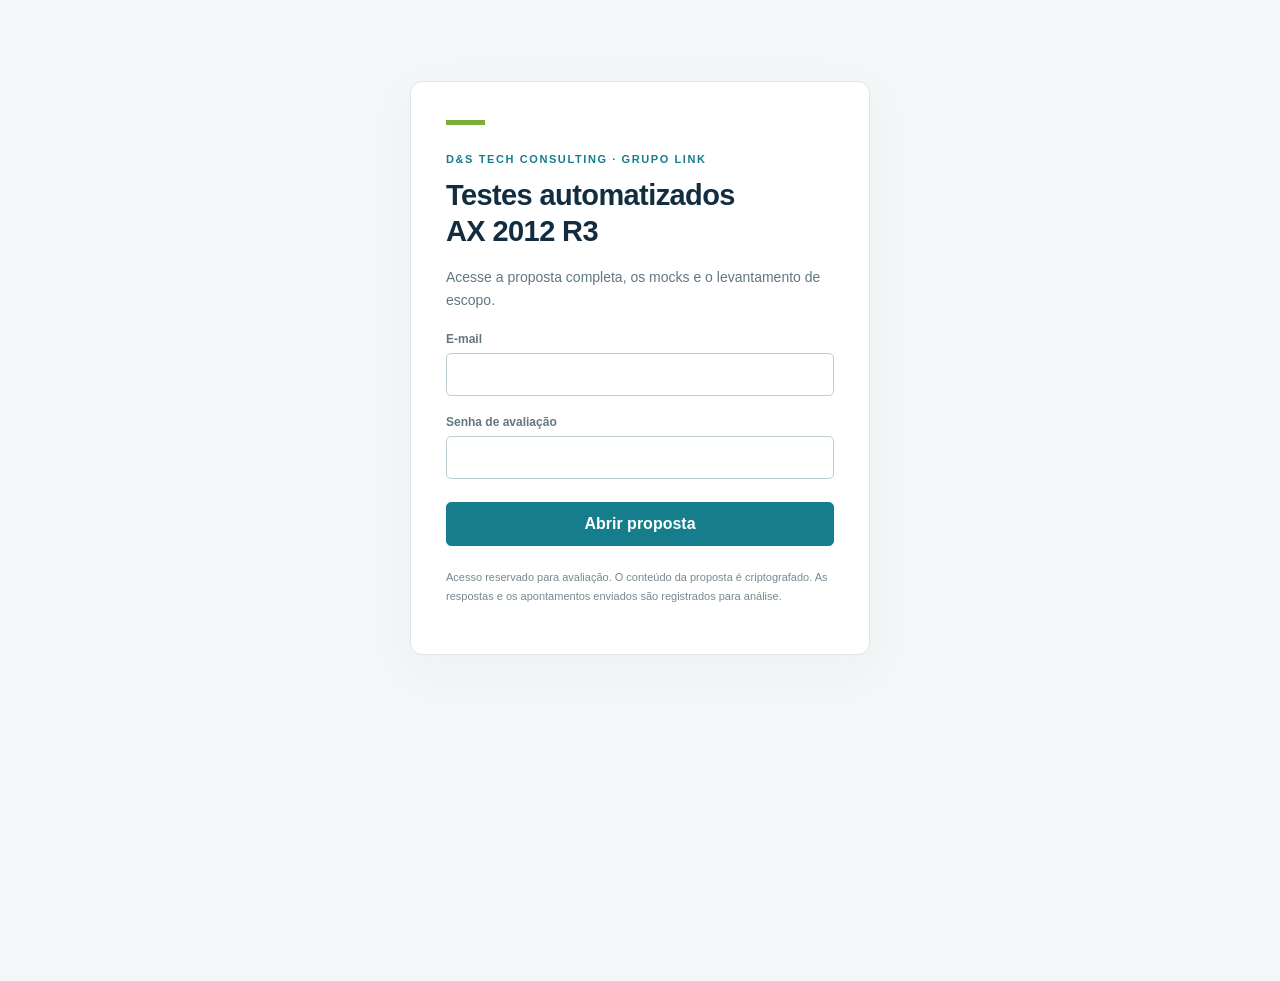
==== administracao/index.html @ 188d08c1 "Atualizar portal com documentacao, duas opcoes e apontamentos" ====
<!doctype html><html lang="pt-BR"><head><meta charset="utf-8"><meta name="viewport" content="width=device-width,initial-scale=1"><meta name="robots" content="noindex,nofollow"><meta http-equiv="Content-Security-Policy" content="default-src 'self'; script-src 'self' 'unsafe-inline'; style-src 'self' 'unsafe-inline'; img-src 'self' data: blob:; frame-src 'self' blob:; connect-src 'self' https://ccatstxkewcaozxwknfy.supabase.co; object-src 'none'; base-uri 'self'; form-action 'none'"><title>Proposta privada · Testes AX 2012 R3</title><link rel="stylesheet" href="../acesso.css"></head>
<body><main id="login" class="login"><div class="mark"></div><div class="eyebrow">D&S Tech Consulting · Grupo LINK</div><h1>Testes automatizados<br>AX 2012 R3</h1><p>Acesse a proposta completa, os mocks e o levantamento de escopo.</p><form id="login-form"><label>E-mail<input id="email" type="email" autocomplete="username" required></label><label>Senha de avaliação<input id="password" type="password" autocomplete="current-password" required></label><button id="enter" type="submit">Abrir proposta</button><div class="error" id="error" role="alert"></div></form><p class="small">Acesso reservado para avaliação. O conteúdo da proposta é criptografado. As respostas e os apontamentos enviados são registrados para análise.</p></main>
<section id="session" hidden><header class="sessionbar"><div class="left"><button id="home" type="button">Alternativas</button><button id="back-proposal" type="button" hidden>Voltar à proposta</button><span class="identity" id="identity"></span></div><div class="right"><button id="review" type="button">Registrar apontamento</button><button id="admin-link" type="button">Área administrativa</button><button id="logout" type="button">Sair</button></div></header><iframe id="demo-frame" title="Proposta e simulações de testes AX 2012 R3"></iframe></section>
<dialog id="feedback-dialog" class="feedback-dialog" aria-labelledby="fb-title"><div class="fb-header"><h2 id="fb-title">Registrar apontamento</h2><button type="button" id="fb-close" aria-label="Fechar apontamento">×</button></div><div class="fb-body"><form id="feedback-form"><div class="fb-context"><span id="fb-context"></span><small id="fb-quote"></small><button id="fb-context-refresh" type="button">Usar a tela atual como referência</button></div><div class="fb-grid"><label>Seu nome<input name="name" id="fb-name" required minlength="2" maxlength="150"></label><label>E-mail<input name="email" id="fb-email" type="email" required maxlength="254"></label><label>Opção<select name="option" id="fb-option"><option value="integrated_ax">01 · Integrada ao AX</option><option value="web">02 · Portal web</option></select></label><label>Tipo de apontamento<select name="category"><option>Dúvida</option><option>Sugestão</option><option>Ajuste funcional</option><option>Ajuste visual</option><option>Erro na simulação</option></select></label><label>Prioridade<select name="priority"><option>A avaliar</option><option>Bloqueante</option><option>Importante</option><option>Melhoria</option></select></label><label>Campo, trecho ou ação de referência<input name="reference" maxlength="200" placeholder="Ex.: botão Executar grupo"></label></div><label>Sua observação<textarea name="message" id="fb-message" required maxlength="4000" rows="5" placeholder="Descreva a dúvida, o comportamento esperado ou a alteração sugerida."></textarea></label><label class="fb-check"><input type="checkbox" name="consent" id="fb-consent" required><span>Autorizo o registro deste apontamento para análise da proposta.</span></label><p id="fb-draft"></p><button id="fb-submit" type="submit">Salvar apontamento</button><div id="fb-result" role="status" aria-live="polite"></div></form></div></dialog>
<script src="../acesso.js"></script></body></html>
---- acesso.css ----
*{box-sizing:border-box}html,body{margin:0;min-height:100%;font-family:Segoe UI,Arial,sans-serif;color:#263f4c;background:#f4f7f8}body{min-height:100vh}.login{max-width:460px;margin:9vh auto;padding:38px 35px;background:#fff;border:1px solid #dce6e8;border-radius:12px;box-shadow:0 15px 55px #122d4009}.mark{width:39px;height:5px;background:#79ae3b;margin-bottom:28px}.eyebrow{font-size:11px;font-weight:700;letter-spacing:1.6px;color:#167d8d;text-transform:uppercase}h1{font-size:29px;letter-spacing:-.6px;line-height:1.25;color:#122d40;margin:12px 0 16px}p{font-size:14px;line-height:1.7;color:#607782}label{display:grid;gap:7px;font-size:12px;font-weight:600;color:#607782;margin-top:19px}input{font:inherit;font-size:15px;width:100%;border:1px solid #bdced6;border-radius:5px;padding:12px 13px;color:#263f4c}button{font:inherit;font-weight:600;cursor:pointer;border:1px solid #167d8d;background:#167d8d;color:#fff;border-radius:5px;padding:12px 15px}form button{width:100%;margin-top:23px}button:hover{background:#116775}button:disabled{opacity:.6;cursor:wait}button:focus-visible,input:focus-visible{outline:3px solid #9dcfdb;outline-offset:3px}.small{font-size:11px;color:#778991;line-height:1.7;margin-top:22px}.error{font-size:13px;color:#a43d3d;line-height:1.6;margin-top:14px}.error:empty{display:none}[hidden]{display:none!important}.sessionbar{height:37px;background:#122d40;color:#d4e4eb;display:flex;justify-content:space-between;align-items:center;padding:0 16px;font-size:11px;gap:10px}.sessionbar button{font-size:11px;border:0;padding:5px 9px;background:transparent;color:#e3eef2}.sessionbar .left{display:flex;align-items:center;gap:16px}.sessionbar .identity{white-space:nowrap;overflow:hidden;text-overflow:ellipsis}iframe{display:block;border:0;width:100%;height:calc(100vh - 37px);background:#fff}@media(max-width:550px){.login{margin:6vh 17px;padding:29px 24px}.sessionbar .identity{display:none}.sessionbar{padding:0 9px}h1{font-size:26px}}

.sessionbar{height:40px;padding:0 12px}.sessionbar .left,.sessionbar .right{display:flex;align-items:center;gap:8px}.sessionbar button{padding:6px 8px;white-space:nowrap}.sessionbar .identity{max-width:250px}.sessionbar #review{background:#ffc20a;color:#1c282f}.sessionbar #review:hover{background:#edb100}iframe{height:calc(100vh - 40px)}
.feedback-dialog{border:1px solid #b5cbd5;border-radius:9px;width:min(680px,calc(100% - 26px));max-height:94vh;padding:0;color:#263f4c;box-shadow:0 20px 100px #122d4055}.feedback-dialog::backdrop{background:#122d4055}.fb-header{padding:19px 23px;border-bottom:1px solid #dce6e8;display:flex;justify-content:space-between;gap:15px;align-items:center;background:#f5f9fa}.fb-header h2{font-size:21px;color:#122d40;margin:0}.fb-header button{width:28px;height:28px;padding:0;background:#fff;color:#506d7d;border-color:#c5d7df}.fb-body{padding:8px 23px 23px}.fb-context{background:#f0f6f3;border-left:3px solid #79ae3b;padding:10px 13px;font-size:12px;margin:8px 0}.fb-context small{display:block;color:#607782;font-size:11px;margin-top:5px}.fb-context button{width:auto;margin:7px 0 0;font-size:11px;padding:4px 8px;background:#fff;color:#386071;border-color:#c8dbdf}.fb-grid{display:grid;grid-template-columns:1fr 1fr;gap:0 17px}.feedback-dialog label{margin-top:13px}.feedback-dialog input,.feedback-dialog select,.feedback-dialog textarea{font:inherit;font-size:13px;padding:9px;width:100%;border:1px solid #bdced6;border-radius:4px;color:#263f4c;background:#fff}.feedback-dialog textarea{resize:vertical;min-height:110px}.feedback-dialog .fb-check{display:flex;align-items:start;gap:8px;font-size:12px;line-height:1.5;font-weight:400}.feedback-dialog .fb-check input{width:15px;height:15px;accent-color:#167d8d;margin-top:2px;flex-shrink:0}.feedback-dialog form button[type=submit]{margin-top:13px}.fb-success,.fb-error{font-size:12px;line-height:1.6;margin-top:12px;overflow-wrap:anywhere;padding:10px;background:#edf6e9;border:1px solid #c5dcb7}.fb-error{background:#fff5eb;border-color:#e7c6a0}.fb-success:empty,.fb-error:empty{display:none}#fb-quote{white-space:pre-wrap;max-height:75px;overflow:auto}#fb-draft{font-size:11px;color:#607782;margin:12px 0 0}@media(max-width:700px){.sessionbar .identity{display:none}.sessionbar{padding:0 5px;gap:2px}.sessionbar .left,.sessionbar .right{gap:2px}.sessionbar button{font-size:10px;padding:5px}.fb-body{padding:8px 16px 19px}.fb-header{padding:15px 16px}.fb-grid{grid-template-columns:1fr}.sessionbar #admin-link{font-size:0}.sessionbar #admin-link:before{content:'Admin';font-size:10px}}
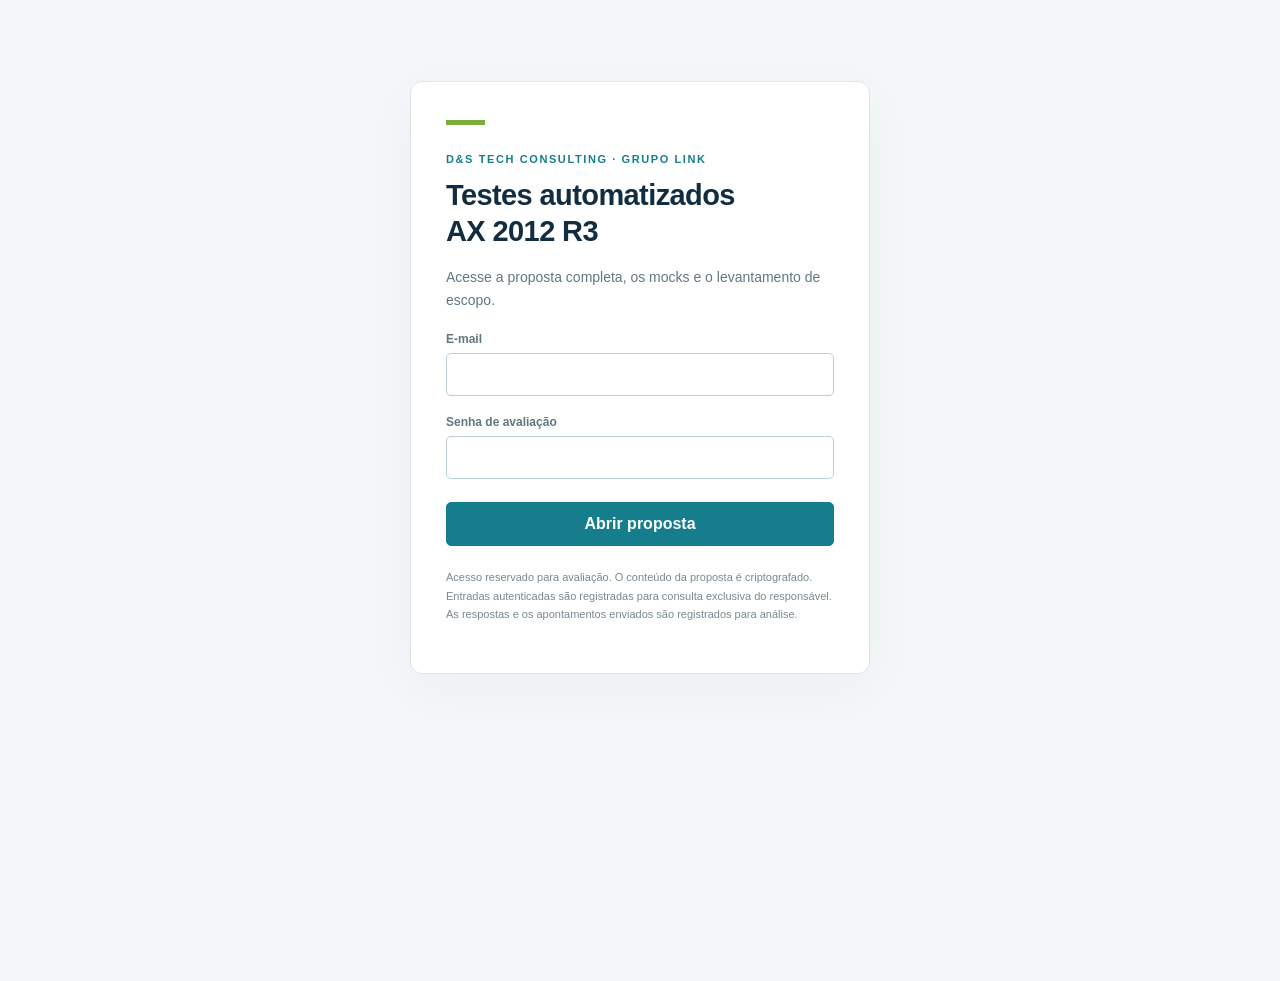
==== commit 0c65cafb: "Revisar rotulos da consulta de acessos" ====
--- a/administracao/index.html
+++ b/administracao/index.html
@@ -1,5 +1,5 @@
-<!doctype html><html lang="pt-BR"><head><meta charset="utf-8"><meta name="viewport" content="width=device-width,initial-scale=1"><meta name="robots" content="noindex,nofollow"><meta http-equiv="Content-Security-Policy" content="default-src 'self'; script-src 'self' 'unsafe-inline'; style-src 'self' 'unsafe-inline'; img-src 'self' data: blob:; frame-src 'self' blob:; connect-src 'self' https://ccatstxkewcaozxwknfy.supabase.co; object-src 'none'; base-uri 'self'; form-action 'none'"><title>Proposta privada · Testes AX 2012 R3</title><link rel="stylesheet" href="../acesso.css"></head>
-<body><main id="login" class="login"><div class="mark"></div><div class="eyebrow">D&S Tech Consulting · Grupo LINK</div><h1>Testes automatizados<br>AX 2012 R3</h1><p>Acesse a proposta completa, os mocks e o levantamento de escopo.</p><form id="login-form"><label>E-mail<input id="email" type="email" autocomplete="username" required></label><label>Senha de avaliação<input id="password" type="password" autocomplete="current-password" required></label><button id="enter" type="submit">Abrir proposta</button><div class="error" id="error" role="alert"></div></form><p class="small">Acesso reservado para avaliação. O conteúdo da proposta é criptografado. As respostas e os apontamentos enviados são registrados para análise.</p></main>
-<section id="session" hidden><header class="sessionbar"><div class="left"><button id="home" type="button">Alternativas</button><button id="back-proposal" type="button" hidden>Voltar à proposta</button><span class="identity" id="identity"></span></div><div class="right"><button id="review" type="button">Registrar apontamento</button><button id="admin-link" type="button">Área administrativa</button><button id="logout" type="button">Sair</button></div></header><iframe id="demo-frame" title="Proposta e simulações de testes AX 2012 R3"></iframe></section>
-<dialog id="feedback-dialog" class="feedback-dialog" aria-labelledby="fb-title"><div class="fb-header"><h2 id="fb-title">Registrar apontamento</h2><button type="button" id="fb-close" aria-label="Fechar apontamento">×</button></div><div class="fb-body"><form id="feedback-form"><div class="fb-context"><span id="fb-context"></span><small id="fb-quote"></small><button id="fb-context-refresh" type="button">Usar a tela atual como referência</button></div><div class="fb-grid"><label>Seu nome<input name="name" id="fb-name" required minlength="2" maxlength="150"></label><label>E-mail<input name="email" id="fb-email" type="email" required maxlength="254"></label><label>Opção<select name="option" id="fb-option"><option value="integrated_ax">01 · Integrada ao AX</option><option value="web">02 · Portal web</option></select></label><label>Tipo de apontamento<select name="category"><option>Dúvida</option><option>Sugestão</option><option>Ajuste funcional</option><option>Ajuste visual</option><option>Erro na simulação</option></select></label><label>Prioridade<select name="priority"><option>A avaliar</option><option>Bloqueante</option><option>Importante</option><option>Melhoria</option></select></label><label>Campo, trecho ou ação de referência<input name="reference" maxlength="200" placeholder="Ex.: botão Executar grupo"></label></div><label>Sua observação<textarea name="message" id="fb-message" required maxlength="4000" rows="5" placeholder="Descreva a dúvida, o comportamento esperado ou a alteração sugerida."></textarea></label><label class="fb-check"><input type="checkbox" name="consent" id="fb-consent" required><span>Autorizo o registro deste apontamento para análise da proposta.</span></label><p id="fb-draft"></p><button id="fb-submit" type="submit">Salvar apontamento</button><div id="fb-result" role="status" aria-live="polite"></div></form></div></dialog>
-<script src="../acesso.js"></script></body></html>
+<!doctype html><html lang="pt-BR"><head><meta charset="utf-8"><meta name="viewport" content="width=device-width,initial-scale=1"><meta name="robots" content="noindex,nofollow"><meta http-equiv="Content-Security-Policy" content="default-src 'self'; script-src 'self' 'unsafe-inline'; style-src 'self' 'unsafe-inline'; img-src 'self' data: blob:; frame-src 'self' blob:; connect-src 'self' https://ccatstxkewcaozxwknfy.supabase.co; object-src 'none'; base-uri 'self'; form-action 'none'"><title>Proposta privada · Testes AX 2012 R3</title><link rel="stylesheet" href="../acesso.css"></head>
+<body><main id="login" class="login"><div class="mark"></div><div class="eyebrow">D&S Tech Consulting · Grupo LINK</div><h1>Testes automatizados<br>AX 2012 R3</h1><p>Acesse a proposta completa, os mocks e o levantamento de escopo.</p><form id="login-form"><label>E-mail<input id="email" type="email" autocomplete="username" required></label><label>Senha de avaliação<input id="password" type="password" autocomplete="current-password" required></label><button id="enter" type="submit">Abrir proposta</button><div class="error" id="error" role="alert"></div></form><p class="small">Acesso reservado para avaliação. O conteúdo da proposta é criptografado. Entradas autenticadas são registradas para consulta exclusiva do responsável. As respostas e os apontamentos enviados são registrados para análise.</p></main>
+<section id="session" hidden><header class="sessionbar"><div class="left"><button id="home" type="button">Alternativas</button><button id="back-proposal" type="button" hidden>Voltar à proposta</button><span class="identity" id="identity"></span></div><div class="right"><button id="review" type="button">Registrar apontamento</button><button id="admin-link" type="button">Área administrativa</button><button id="logout" type="button">Sair</button></div></header><iframe id="demo-frame" title="Proposta e simulações de testes AX 2012 R3"></iframe></section>
+<dialog id="feedback-dialog" class="feedback-dialog" aria-labelledby="fb-title"><div class="fb-header"><h2 id="fb-title">Registrar apontamento</h2><button type="button" id="fb-close" aria-label="Fechar apontamento">×</button></div><div class="fb-body"><form id="feedback-form"><div class="fb-context"><span id="fb-context"></span><small id="fb-quote"></small><button id="fb-context-refresh" type="button">Usar a tela atual como referência</button></div><div class="fb-grid"><label>Seu nome<input name="name" id="fb-name" required minlength="2" maxlength="150"></label><label>E-mail<input name="email" id="fb-email" type="email" required maxlength="254"></label><label>Opção<select name="option" id="fb-option"><option value="integrated_ax">01 · Integrada ao AX</option><option value="web">02 · Portal web</option></select></label><label>Tipo de apontamento<select name="category"><option>Dúvida</option><option>Sugestão</option><option>Ajuste funcional</option><option>Ajuste visual</option><option>Erro na simulação</option></select></label><label>Prioridade<select name="priority"><option>A avaliar</option><option>Bloqueante</option><option>Importante</option><option>Melhoria</option></select></label><label>Campo, trecho ou ação de referência<input name="reference" maxlength="200" placeholder="Ex.: botão Executar grupo"></label></div><label>Sua observação<textarea name="message" id="fb-message" required maxlength="4000" rows="5" placeholder="Descreva a dúvida, o comportamento esperado ou a alteração sugerida."></textarea></label><label class="fb-check"><input type="checkbox" name="consent" id="fb-consent" required><span>Autorizo o registro deste apontamento para análise da proposta.</span></label><p id="fb-draft"></p><button id="fb-submit" type="submit">Salvar apontamento</button><div id="fb-result" role="status" aria-live="polite"></div></form></div></dialog>
+<script src="../acesso.js?v=2.4"></script></body></html>
